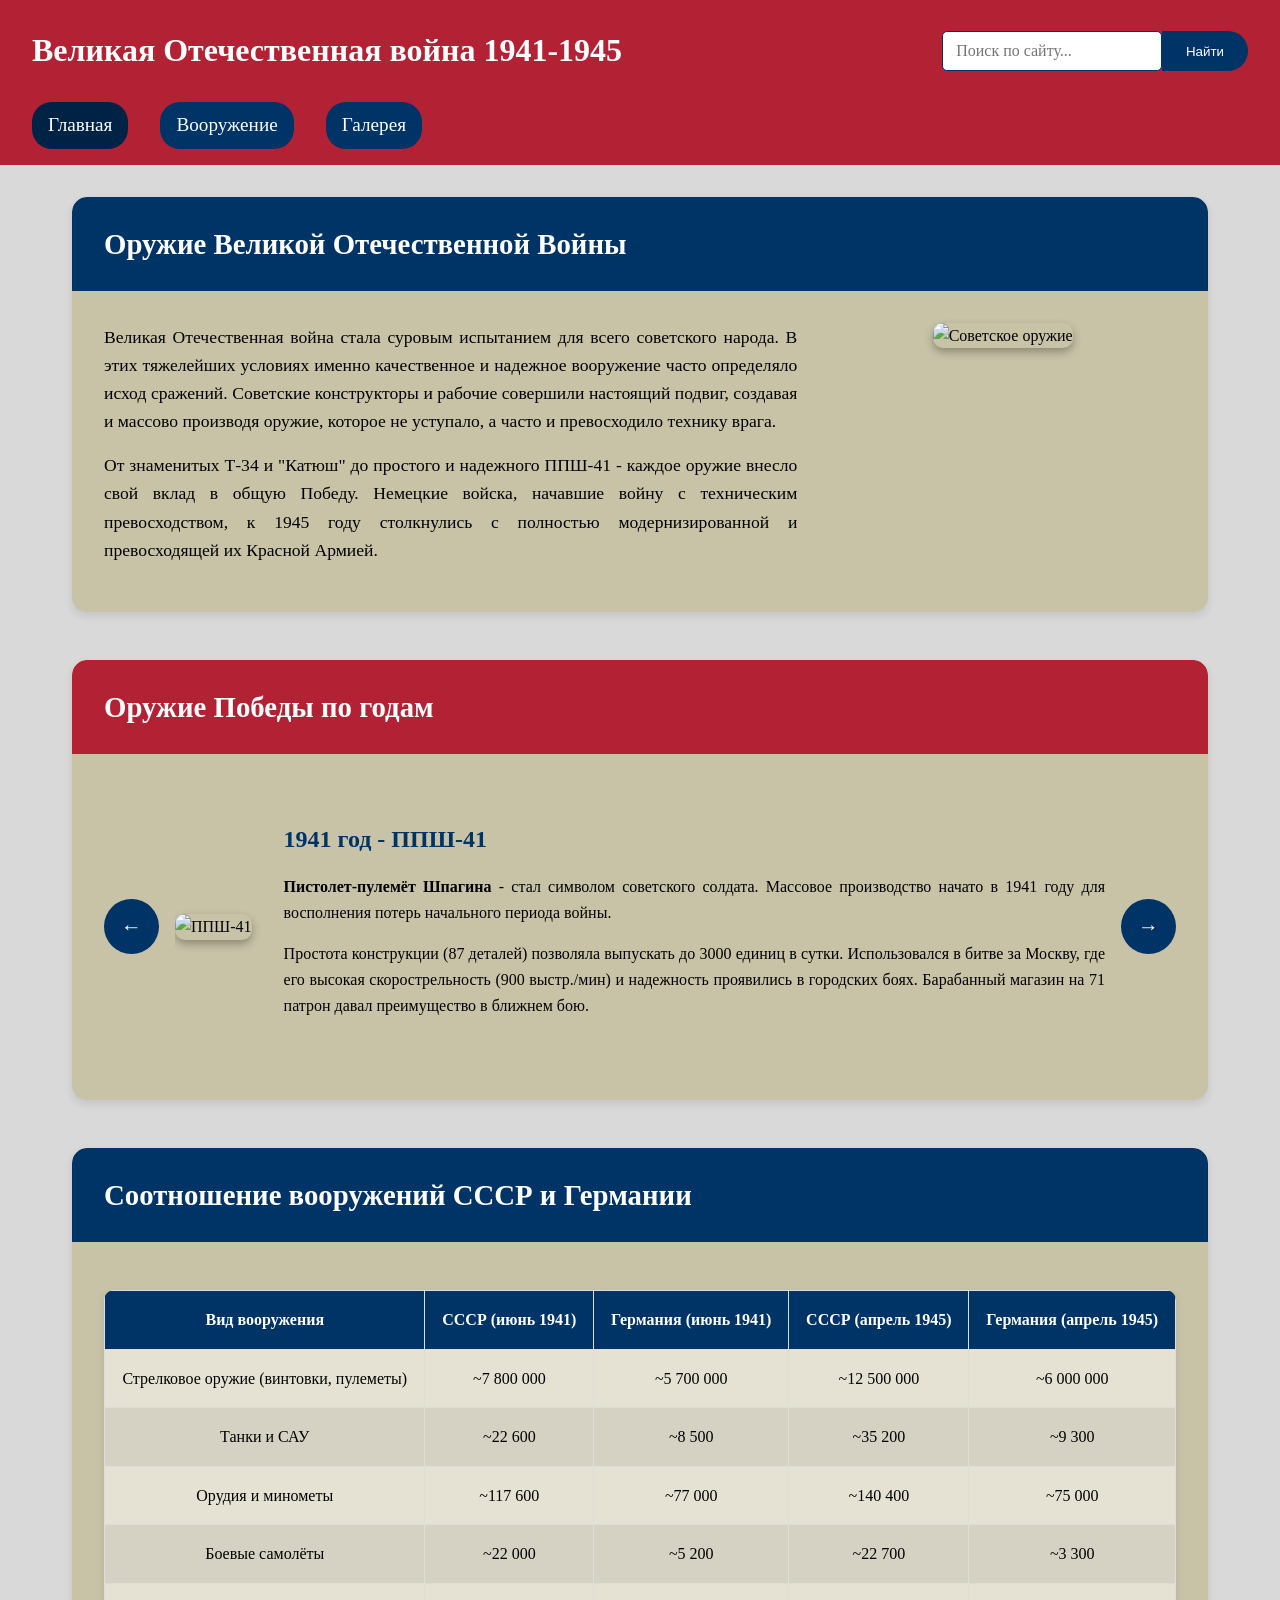
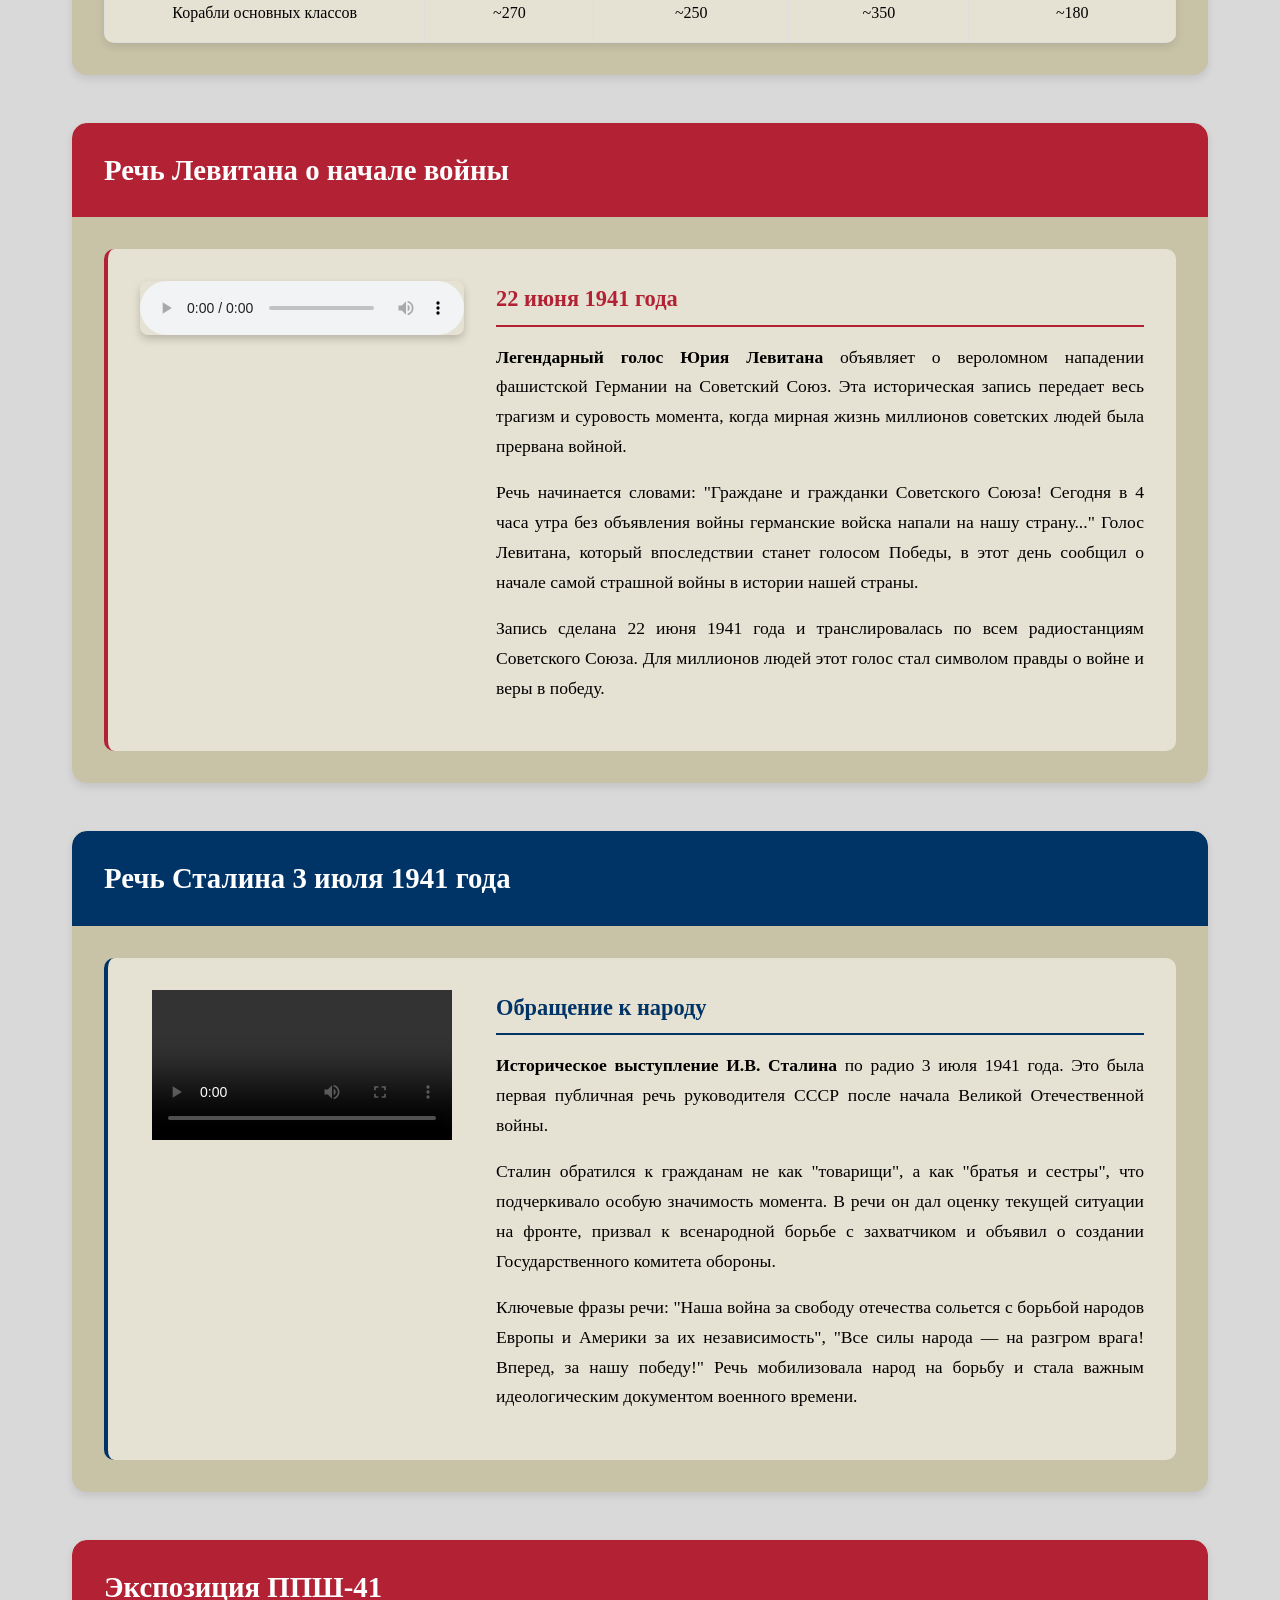
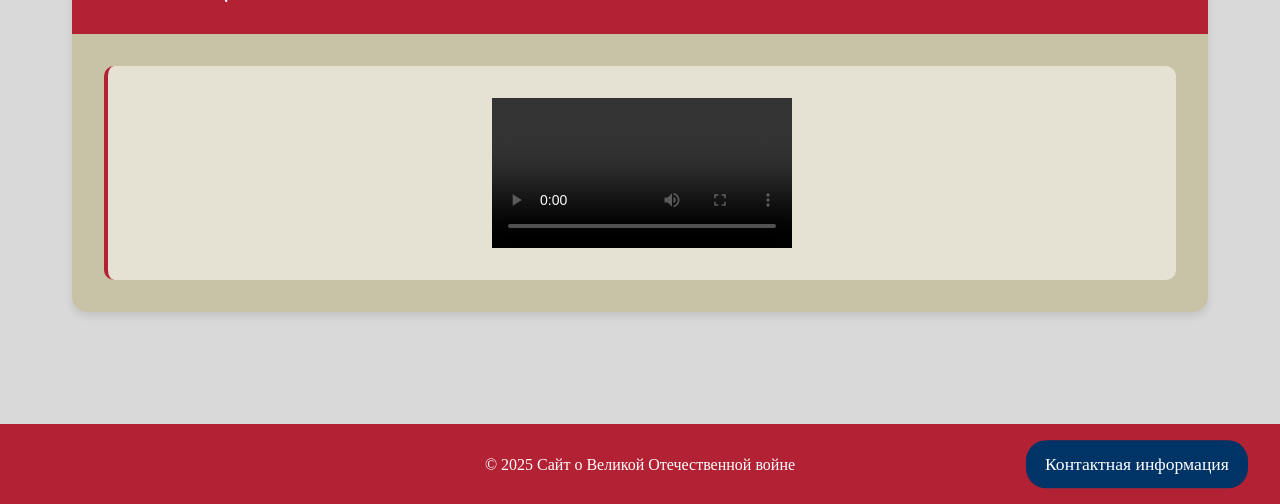
==== index.html @ c432591f "Add files via upload" ====
<!DOCTYPE html>
<html lang="ru">
<head>
    <meta charset="UTF-8">
    <meta name="viewport" content="width=device-width, initial-scale=1.0">
    <title>Великая Отечественная война 1941-1945</title>
    <link rel="stylesheet" href="style.css">
    <script src="script.js" defer></script>
</head>
<body>
    <header>
        <div class="header-content">
            <h1>Великая Отечественная война 1941-1945</h1>
            <div class="search-container">
                <input type="text" class="search-input" placeholder="Поиск по сайту...">
                <button class="search-button">Найти</button>
            </div>
        </div>
        <nav>
            <ul>
                <li><a href="index.html" class="active">Главная</a></li>
                <li><a href="arsenal.html">Вооружение</a></li>
                <li><a href="gallery.html">Галерея</a></li>
            </ul>
        </nav>
    </header>

    <main>
        <!-- Блок 1: Оружие Великой Отечественной Войны -->
        <section class="content-block">
            <div class="block-header blue">
                <h2>Оружие Великой Отечественной Войны</h2>
            </div>
            <div class="block-content">
                <div class="text-with-image">
                    <div class="text-content">
                        <p>Великая Отечественная война стала суровым испытанием для всего советского народа. В этих тяжелейших условиях именно качественное и надежное вооружение часто определяло исход сражений. Советские конструкторы и рабочие совершили настоящий подвиг, создавая и массово производя оружие, которое не уступало, а часто и превосходило технику врага.</p>
                        <p>От знаменитых Т-34 и "Катюш" до простого и надежного ППШ-41 - каждое оружие внесло свой вклад в общую Победу. Немецкие войска, начавшие войну с техническим превосходством, к 1945 году столкнулись с полностью модернизированной и превосходящей их Красной Армией.</p>
                    </div>
                    <div class="image-content">
                        <img src="images/Оружие ВОВ.webp" alt="Советское оружие">
                    </div>
                </div>
            </div>
        </section>

                <!-- Блок 2: Оружие Победы по годам -->
        <section class="content-block">
            <div class="block-header red">
                <h2>Оружие Победы по годам</h2>
            </div>
            <div class="block-content">
                <div class="weapon-carousel">
                    <button class="carousel-btn prev-btn">&#8592</button>
                    
                    <div class="carousel-container">
                        <!-- 1941 - ППШ-41 -->
                        <div class="carousel-item active">
                            <div class="carousel-content">
                                <div class="weapon-image">
                                    <img src="images/ППШ-41.jpg" alt="ППШ-41">
                                </div>
                                <div class="weapon-info">
                                    <h3>1941 год - ППШ-41</h3>
                                    <p><strong>Пистолет-пулемёт Шпагина</strong> - стал символом советского солдата. Массовое производство начато в 1941 году для восполнения потерь начального периода войны.</p>
                                    <p>Простота конструкции (87 деталей) позволяла выпускать до 3000 единиц в сутки. Использовался в битве за Москву, где его высокая скорострельность (900 выстр./мин) и надежность проявились в городских боях. Барабанный магазин на 71 патрон давал преимущество в ближнем бою.</p>
                                </div>
                            </div>
                        </div>
                        
                        <!-- 1942 - Т-34 -->
                        <div class="carousel-item">
                            <div class="carousel-content">
                                <div class="weapon-image">
                                    <img src="images/Т-34.webp" alt="Т-34">
                                </div>
                                <div class="weapon-info">
                                    <h3>1942 год - Т-34</h3>
                                    <p><strong>Средний танк Т-34</strong> - легенда Великой Отечественной. В 1942 году началось массовое производство усовершенствованной модели с командирской башенкой.</p>
                                    <p>Участвовал во всех ключевых сражениях 1942 года: Харьковской операции, Сталинградской битве. Наклонная броня (45 мм под углом 60°) и мощная 76-мм пушка делали его грозным противником для немецких танков. Немцы называли Т-34 "призраком" за способность появляться неожиданно.</p>
                                </div>
                            </div>
                        </div>

                        <!-- 1943 - Ил-2 -->
                        <div class="carousel-item">
                            <div class="carousel-content">
                                <div class="weapon-image">
                                    <img src="images/ИЛ 2.webp" alt="Ил-2">
                                </div>
                                <div class="weapon-info">
                                    <h3>1943 год - Ил-2</h3>
                                    <p><strong>Штурмовик Ил-2 "Летающий танк"</strong> - самый массовый боевой самолёт в истории. К 1943 году выпускался в двухместном варианте с воздушным стрелком.</p>
                                    <p>Решающую роль сыграл в Курской битве, где группы Ил-2 уничтожали немецкие танковые колонны. Вооружение: 2×23-мм пушки ВЯ, 2×7,62-мм пулемёта ШКАС, до 600 кг бомб. Бронирование кабины (4-6 мм) защищало от огня с земли. Немцы прозвали его "Чёрная смерть".</p>
                                </div>
                            </div>
                        </div>

                        <!-- 1944 - ИС-2 -->
                        <div class="carousel-item">
                            <div class="carousel-content">
                                <div class="weapon-image">
                                    <img src="images/ИС 2.jpg" alt="ИС-2">
                                </div>
                                <div class="weapon-info">
                                    <h3>1944 год - ИС-2</h3>
                                    <p><strong>Тяжёлый танк ИС-2</strong> - ответ на немецкие "Тигры" и "Пантеры". Принят на вооружение в 1944 году с мощной 122-мм пушкой Д-25Т.</p>
                                    <p>Участвовал в операции "Багратион", Висло-Одерской операции. Бронепробиваемость: 160 мм на дистанции 1000 м. Толщина лобовой брони - 120 мм. Экипаж называл его "Иосиф Сталин", немцы - "Русский молот". Решающую роль сыграл при штурме Берлина, разрушая здания и баррикады.</p>
                                </div>
                            </div>
                        </div>

                        <!-- 1945 - Катюша -->
                        <div class="carousel-item">
                            <div class="carousel-content">
                                <div class="weapon-image">
                                    <img src="images/Катюша.webp" alt="Катюша">
                                </div>
                                <div class="weapon-info">
                                    <h3>1945 год - БМ-13 "Катюша"</h3>
                                    <p><strong>Реактивная система залпового огня БМ-13</strong> - оружие, наводившее ужас на врага с первого до последнего дня войны. К 1945 году усовершенствована и массово применялась.</p>
                                    <p>Участвовала в Берлинской операции. За один залп (10-15 секунд) выпускала 16 132-мм реактивных снарядов М-13 с дальностью стрельбы 8,5 км. Немцы называли её "Сталинский орган" за характерный звук залпа. Стала символом мощи советской артиллерии и внесла огромный вклад в Победу.</p>
                                </div>
                            </div>
                        </div>
                    </div>
                    
                    <button class="carousel-btn next-btn">&#8594</button>
                </div>
                
            </div>
        </section>

        <!-- Блок 3: Соотношение вооружений -->
        <section class="content-block">
            <div class="block-header blue">
                <h2>Соотношение вооружений СССР и Германии</h2>
            </div>
            <div class="block-content">
                <table class="comparison-table-simple">
                    <thead>
                        <tr>
                            <th>Вид вооружения</th>
                            <th>СССР (июнь 1941)</th>
                            <th>Германия (июнь 1941)</th>
                            <th>СССР (апрель 1945)</th>
                            <th>Германия (апрель 1945)</th>
                        </tr>
                    </thead>
                    <tbody>
                        <tr>
                            <td>Стрелковое оружие (винтовки, пулеметы)</td>
                            <td>~7 800 000</td>
                            <td>~5 700 000</td>
                            <td>~12 500 000</td>
                            <td>~6 000 000</td>
                        </tr>
                        <tr>
                            <td>Танки и САУ</td>
                            <td>~22 600</td>
                            <td>~8 500</td>
                            <td>~35 200</td>
                            <td>~9 300</td>
                        </tr>
                        <tr>
                            <td>Орудия и минометы</td>
                            <td>~117 600</td>
                            <td>~77 000</td>
                            <td>~140 400</td>
                            <td>~75 000</td>
                        </tr>
                        <tr>
                            <td>Боевые самолёты</td>
                            <td>~22 000</td>
                            <td>~5 200</td>
                            <td>~22 700</td>
                            <td>~3 300</td>
                        </tr>
                        <tr>
                            <td>Корабли основных классов</td>
                            <td>~270</td>
                            <td>~250</td>
                            <td>~350</td>
                            <td>~180</td>
                        </tr>
                    </tbody>
                </table>
            </div>
        </section>
        <!-- Блок 4: Речь Левитана о начале войны -->
        <section class="content-block">
            <div class="block-header red">
                <h2>Речь Левитана о начале войны</h2>
            </div>
            <div class="block-content">
                <div class="media-container">
                    <div class="media-item">
                        <div class="media-player">
                            <audio controls class="audio-player">
                                <source src="media/Gos_radio_Levitan_-_Obyavlenie_o_nachale_vojjny_63674531.mp3" type="audio/mpeg">
                            </audio>
                        </div>
                        <div class="media-info">
                            <h3>22 июня 1941 года</h3>
                            <p><strong>Легендарный голос Юрия Левитана</strong> объявляет о вероломном нападении фашистской Германии на Советский Союз. Эта историческая запись передает весь трагизм и суровость момента, когда мирная жизнь миллионов советских людей была прервана войной.</p>
                            <p>Речь начинается словами: "Граждане и гражданки Советского Союза! Сегодня в 4 часа утра без объявления войны германские войска напали на нашу страну..." Голос Левитана, который впоследствии станет голосом Победы, в этот день сообщил о начале самой страшной войны в истории нашей страны.</p>
                            <p>Запись сделана 22 июня 1941 года и транслировалась по всем радиостанциям Советского Союза. Для миллионов людей этот голос стал символом правды о войне и веры в победу.</p>
                        </div>
                    </div>
                </div>
            </div>
        </section>

        <!-- Блок 5: Речь Сталина 3 июля 1941 -->
        <section class="content-block">
            <div class="block-header blue">
                <h2>Речь Сталина 3 июля 1941 года</h2>
            </div>
            <div class="block-content">
                <div class="media-container">
                    <div class="media-item">
                        <div class="media-player">
                            <video controls>
                                <source src="media/Речь Сталина.mp4" type="video/mp4">
                            </video>
                        </div>
                        <div class="media-info">
                            <h3>Обращение к народу</h3>
                            <p><strong>Историческое выступление И.В. Сталина</strong> по радио 3 июля 1941 года. Это была первая публичная речь руководителя СССР после начала Великой Отечественной войны.</p>
                            <p>Сталин обратился к гражданам не как "товарищи", а как "братья и сестры", что подчеркивало особую значимость момента. В речи он дал оценку текущей ситуации на фронте, призвал к всенародной борьбе с захватчиком и объявил о создании Государственного комитета обороны.</p>
                            <p>Ключевые фразы речи: "Наша война за свободу отечества сольется с борьбой народов Европы и Америки за их независимость", "Все силы народа — на разгром врага! Вперед, за нашу победу!" Речь мобилизовала народ на борьбу и стала важным идеологическим документом военного времени.</p>
                        </div>
                    </div>
                </div>
            </div>
        </section>
        <!-- Блок 6: Экспозиция -->
        <section class="content-block">
            <div class="block-header red">
                <h2>Экспозиция ППШ-41</h2>
            </div>
            <div class="block-content">
                <div class="media-container">
                    <div class="media-item">
                        <div class="media-player">
                            <video controls>
                                <source src="media/Анимация.mp4" type="video/mp4">
                            </video>
                        </div>
                    </div>
                </div>
            </div>
        </section>
    </main>

    <footer>
        <div class="footer-formlink">
            <a href="form.html">Контактная информация</a>
        </div>
        <p>&#169 2025 Сайт о Великой Отечественной войне</p>
    </footer>
</body>
</html>
---- style.css ----
* {
    margin: 0;
    padding: 0;
    box-sizing: border-box;
}

html, body {
    height: 100%;
}

body {
    font-family: 'Times New Roman', Times, serif;
    background-color: #D9D9D9;
    color: #000000;
    line-height: 1.6;
    display: flex;
    flex-direction: column;
    min-height: 100vh;
}

header {
    background-color: #B22234;
    color: #FFFFFF;
    padding: 1rem 2rem;
}

.header-content {
    display: flex;
    justify-content: space-between;
    align-items: center;
    margin-bottom: 1rem;
    min-height: 70px;
}

header h1 {
    font-size: 2rem;
    margin: 0;
    display: flex;
    align-items: center;
    height: 100%;
}

.search-container {
    display: flex;
    align-items: center;
    height: 100%;
}

.search-input {
    padding: 0.5rem 1rem;
    border: none;
    border-radius: 20px 0 0 20px;
    font-size: 1rem;
    width: 250px;
    outline: none;
    height: 40px;
}

.search-button {
    padding: 0.5rem 1.5rem;
    background-color: #003366;
    color: white;
    border: none;
    border-radius: 0 20px 20px 0;
    cursor: pointer;
    transition: background-color 0.3s;
    height: 40px;
    display: flex;
    align-items: center;
    justify-content: center;
    position: relative;
    top: 0;
}

.search-button:hover {
    background-color: #8a1a2a;
}

nav ul {
    list-style: none;
    display: flex;
    gap: 2rem;
}

nav a {
    color: #FFFFFF;
    text-decoration: none;
    font-size: 1.2rem;
    padding: 0.5rem 1rem;
    border-radius: 20px;
    transition: background-color 0.3s;
    display: block;
    background-color: #003366;
}

nav a:hover, nav a.active {
    background-color: #002244;
}

main {
    flex: 1 0 auto;
    max-width: 1200px;
    margin: 0 auto;
    padding: 2rem;
    width: 100%;
}

.content-block {
    margin-bottom: 3rem;
    background-color: #C8C3A7;
    border-radius: 15px;
    overflow: hidden;
    box-shadow: 0 4px 8px rgba(0,0,0,0.1);
}

.block-header {
    padding: 1.5rem 2rem;
    color: white;
    border-radius: 15px 15px 0 0;
}

.block-header.blue {
    background-color: #003366;
}

.block-header.red {
    background-color: #B22234;
}

.block-header h2 {
    margin: 0;
    font-size: 1.8rem;
}

.block-content {
    padding: 2rem;
}

.text-with-image {
    display: flex;
    gap: 2rem;
    align-items: flex-start;
}

.text-content {
    flex: 2;
}

.text-content p {
    margin-bottom: 1rem;
    font-size: 1.1rem;
    text-align: justify;
}

.image-content {
    flex: 1;
    text-align: center;
}

.image-content img {
    max-width: 100%;
    border-radius: 10px;
    box-shadow: 0 4px 8px rgba(0,0,0,0.3);
}

.weapon-carousel {
    display: flex;
    align-items: center;
    gap: 1rem;
    margin: 2rem 0;
}

.carousel-container {
    flex: 1;
    position: relative;
    min-height: 300px;
}

.carousel-item {
    display: none;
}

.carousel-item.active {
    display: block;
    animation: fadeIn 0.5s ease-in;
}

@keyframes fadeIn {
    from { opacity: 0; }
    to { opacity: 1; }
}

.carousel-content {
    display: flex;
    gap: 2rem;
    align-items: center;
}

.weapon-image img {
    max-width: 400px;
    border-radius: 10px;
    box-shadow: 0 4px 8px rgba(0,0,0,0.3);
}

.weapon-info {
    flex: 1;
}

.weapon-info h3 {
    color: #003366;
    margin-bottom: 1rem;
    font-size: 1.5rem;
}

.weapon-info p {
    margin-bottom: 1rem;
    text-align: justify;
}

.carousel-btn {
    background-color: #003366;
    color: white;
    border: none;
    padding: 1rem 1.2rem;
    border-radius: 50%;
    cursor: pointer;
    font-size: 1.3rem;
    transition: background-color 0.3s;
    width: 55px;
    height: 55px;
    display: flex;
    align-items: center;
    justify-content: center;
    flex-shrink: 0;
}

.carousel-btn:hover {
    background-color: #002244;
}

.carousel-indicators {
    display: flex;
    justify-content: center;
    gap: 1rem;
    margin-top: 1rem;
}

.carousel-indicators .indicator {
    padding: 0.5rem 1rem;
    background-color: #e6e2d3;
    border-radius: 20px;
    cursor: pointer;
    transition: all 0.3s;
    border: 2px solid #003366;
}

.carousel-indicators .indicator.active, 
.carousel-indicators .indicator:hover {
    background-color: #B22234;
    color: white;
    border-color: #B22234;
}

.comparison-tabs {
    display: flex;
    gap: 0.5rem;
    margin-bottom: 1.5rem;
    flex-wrap: wrap;
}

.comparison-tab {
    padding: 0.8rem 1.5rem;
    background-color: #e6e2d3;
    border: 2px solid #003366;
    border-radius: 25px;
    cursor: pointer;
    transition: all 0.3s;
    font-weight: bold;
}

.comparison-tab.active, .comparison-tab:hover {
    background-color: #003366;
    color: white;
}

.comparison-content {
    display: none;
}

.comparison-content.active {
    display: block;
}

.comparison-table {
    width: 100%;
    border-collapse: collapse;
    margin-top: 1rem;
    border-radius: 10px;
    overflow: hidden;
}

.comparison-table th, .comparison-table td {
    padding: 1rem;
    text-align: center;
    border: 1px solid #ddd;
}

.comparison-table th {
    background-color: #003366;
    color: #FFFFFF;
    font-weight: bold;
}

.comparison-table tr:nth-child(even) {
    background-color: #e6e2d3;
}

.comparison-table tr:hover {
    background-color: #d6d2c3;
}

.country-section {
    margin-bottom: 3rem;
    background-color: #C8C3A7;
    border-radius: 15px;
    overflow: hidden;
    box-shadow: 0 4px 8px rgba(0,0,0,0.1);
    width: 100%;
    max-width: none;
}

.country-header {
    padding: 1.5rem 2rem;
    color: white;
    border-radius: 15px 15px 0 0;
}

.ussr-section .country-header {
    background-color: #B22234;
}

.germany-section .country-header {
    background-color: #003366;
}

.weapon-category {
    padding: 2rem;
    border-bottom: 2px solid #e6e2d3;
    width: 100%;
}

.weapon-category:last-child {
    border-bottom: none;
}

.weapon-category h3 {
    margin-bottom: 1.5rem;
    font-size: 1.5rem;
    border-bottom: 2px solid;
    padding-bottom: 0.5rem;
    width: 100%;
}

.ussr-section .weapon-category h3 {
    color: #B22234;
    border-bottom-color: #B22234;
}

.germany-section .weapon-category h3 {
    color: #003366;
    border-bottom-color: #003366;
}

.weapon-carousel {
    display: flex;
    align-items: center;
    gap: 1rem;
    margin: 1rem 0;
    width: 100%;
}

.weapon-carousel .carousel-container {
    flex: 1;
    display: flex;
    overflow: hidden;
    min-height: 250px;
    width: 100%;
}

.weapon-carousel .carousel-item {
    display: none;
    flex: 0 0 100%;
    animation: fadeIn 0.5s ease-in;
    width: 100%;
}

.weapon-carousel .carousel-item.active {
    display: flex;
    gap: 2rem;
    align-items: center;
    width: 100%;
}

.weapon-carousel img {
    width: 350px;
    height: 250px;
    object-fit: cover;
    border-radius: 10px;
    box-shadow: 0 4px 8px rgba(0,0,0,0.3);
}

.weapon-description {
    flex: 1;
    width: 100%;
}

.weapon-description h4 {
    margin-bottom: 1rem;
    font-size: 1.4rem;
}

.ussr-section .weapon-description h4 {
    color: #B22234;
}

.germany-section .weapon-description h4 {
    color: #003366;
}

.weapon-description p {
    text-align: justify;
    line-height: 1.6;
    font-size: 1.1rem;
}

.carousel-indicators {
    display: flex;
    justify-content: center;
    gap: 1rem;
    margin-top: 1rem;
    width: 100%;
}

.carousel-btn {
    background-color: #003366;
    color: white;
    border: none;
    padding: 1rem 1.2rem;
    border-radius: 50%;
    cursor: pointer;
    font-size: 1.3rem;
    transition: background-color 0.3s;
    width: 55px;
    height: 55px;
    display: flex;
    align-items: center;
    justify-content: center;
    flex-shrink: 0;
}

.carousel-btn:hover {
    background-color: #B22234;
}

.ussr-section .carousel-btn {
    background-color: #B22234;
}

.ussr-section .carousel-btn:hover {
    background-color: #003366;
}

.ussr-btn {
    background-color: #B22234 !important;
}

.ussr-btn:hover {
    background-color: #8a1a2a !important;
}

.germany-btn {
    background-color: #003366 !important;
}

.germany-btn:hover {
    background-color: #002244 !important;
}

@media (max-width: 1200px) {
    .weapon-carousel .carousel-item.active {
        gap: 1.5rem;
    }
    
    .weapon-carousel img {
        width: 300px;
        height: 220px;
    }
}

@media (max-width: 768px) {
    .weapon-carousel .carousel-item.active {
        flex-direction: column;
        text-align: center;
        gap: 1rem;
    }
    
    .weapon-carousel img {
        width: 100%;
        max-width: 300px;
        height: 200px;
    }
    
    .weapon-description {
        text-align: center;
    }
    
    .carousel-indicators {
        flex-wrap: wrap;
    }
    
    .carousel-btn {
        width: 45px;
        height: 45px;
        font-size: 1.1rem;
    }
}

@media (max-width: 480px) {
    main {
        padding: 1rem;
    }
    
    .weapon-category {
        padding: 1.5rem;
    }
    
    .weapon-carousel img {
        height: 180px;
    }
    
    .carousel-indicators {
        gap: 0.5rem;
    }
    
    .carousel-indicators .indicator {
        padding: 0.4rem 0.8rem;
        font-size: 0.9rem;
    }
}

.gallery-section {
    background-color: #C8C3A7;
    border-radius: 15px;
    padding: 2rem;
    box-shadow: 0 4px 8px rgba(0,0,0,0.1);
    width: 100%;
}

.gallery-column {
    display: flex;
    flex-direction: column;
    gap: 3rem;
    width: 100%;
    max-width: 1000px;
    margin: 0 auto;
}

.gallery-item {
    background-color: #e6e2d3;
    border-radius: 15px;
    overflow: hidden;
    box-shadow: 0 4px 8px rgba(0,0,0,0.2);
    width: 100%;
}

.gallery-item img {
    width: 100%;
    height: 400px;
    object-fit: cover;
    display: block;
}

.gallery-caption {
    padding: 2rem;
}

.gallery-caption h3 {
    color: #003366;
    margin-bottom: 1.5rem;
    font-size: 1.5rem;
    border-bottom: 2px solid #B22234;
    padding-bottom: 0.8rem;
}

.gallery-caption p {
    text-align: justify;
    line-height: 1.7;
    margin-bottom: 1.2rem;
    font-size: 1.1rem;
}

.gallery-caption p:last-child {
    margin-bottom: 0;
}

@media (max-width: 768px) {
    .gallery-section {
        padding: 1rem;
    }
    
    .gallery-column {
        gap: 2rem;
    }
    
    .gallery-item img {
        height: 300px;
    }
    
    .gallery-caption {
        padding: 1.5rem;
    }
    
    .gallery-caption h3 {
        font-size: 1.3rem;
    }
    
    .gallery-caption p {
        font-size: 1rem;
    }
}

@media (max-width: 480px) {
    .gallery-item img {
        height: 250px;
    }
    
    .gallery-caption {
        padding: 1rem;
    }
    
    .gallery-caption h3 {
        font-size: 1.2rem;
    }
}

.comparison-table-simple {
    width: 100%;
    border-collapse: collapse;
    margin-top: 1rem;
    border-radius: 10px;
    overflow: hidden;
    box-shadow: 0 4px 8px rgba(0,0,0,0.1);
}

.comparison-table-simple th,
.comparison-table-simple td {
    padding: 1rem;
    text-align: center;
    border: 1px solid #ddd;
}

.comparison-table-simple th {
    background-color: #003366;
    color: #FFFFFF;
    font-weight: bold;
    font-size: 1rem;
}

.comparison-table-simple td {
    background-color: #e6e2d3;
    font-size: 1rem;
}

.comparison-table-simple tr:nth-child(even) td {
    background-color: #d6d2c3;
}

.comparison-table-simple tr:hover td {
    background-color: #c8c3a7;
}

.media-container {
    display: flex;
    flex-direction: column;
    gap: 2rem;
}

.media-item {
    display: flex;
    gap: 2rem;
    align-items: flex-start;
    background-color: #e6e2d3;
    padding: 2rem;
    border-radius: 10px;
}

.block-header.red + .block-content .media-item {
    border-left: 4px solid #B22234;
}

.block-header.blue + .block-content .media-item {
    border-left: 4px solid #003366;
}

.media-player {
    flex: 1;
    min-width: 300px;
}

.media-info {
    flex: 2;
}

.media-info h3 {
    margin-bottom: 1rem;
    font-size: 1.4rem;
    border-bottom: 2px solid;
    padding-bottom: 0.5rem;
}

.block-header.red + .block-content .media-info h3 {
    color: #B22234;
    border-bottom-color: #B22234;
}

.block-header.blue + .block-content .media-info h3 {
    color: #003366;
    border-bottom-color: #003366;
}

.media-info p {
    text-align: justify;
    line-height: 1.7;
    margin-bottom: 1rem;
    font-size: 1.1rem;
}

.audio-player, .video-player {
    width: 100%;
    border-radius: 8px;
    box-shadow: 0 4px 8px rgba(0,0,0,0.2);
}

.video-player {
    height: 340px;
    background-color: #000;
}

@media (max-width: 768px) {
    .media-item {
        flex-direction: column;
        padding: 1.5rem;
    }
    
    .media-player {
        min-width: 100%;
    }
    
    .video-player {
        height: 250px;
    }
    
    .media-info h3 {
        font-size: 1.3rem;
    }
    
    .media-info p {
        font-size: 1rem;
    }
}

@media (max-width: 480px) {
    .media-item {
        padding: 1rem;
    }
    
    .video-player {
        height: 200px;
    }
}

@media (max-width: 768px) {
    .comparison-table-simple {
        font-size: 0.8rem;
    }
    
    .comparison-table-simple th,
    .comparison-table-simple td {
        padding: 0.5rem;
    }
}

@media (max-width: 480px) {
    .comparison-table-simple {
        display: block;
        overflow-x: auto;
        white-space: nowrap;
    }
}

@media (max-width: 768px) {
    .weapon-carousel .carousel-item.active {
        flex-direction: column;
        text-align: center;
    }
    
    .weapon-carousel img {
        width: 100%;
        max-width: 300px;
    }
    
    .gallery-grid {
        grid-template-columns: 1fr;
    }
}

@media (max-width: 768px) {
    .header-content {
        flex-direction: column;
        gap: 1rem;
        text-align: center;
    }
    
    .text-with-image {
        flex-direction: column;
    }
    
    .carousel-content {
        flex-direction: column;
        text-align: center;
    }
    
    .comparison-tabs {
        flex-direction: column;
    }
    
    .comparison-table {
        font-size: 0.9rem;
    }
    
    .comparison-table th, 
    .comparison-table td {
        padding: 0.5rem;
    }
}

.media-player video {
    max-width: 100%;
    height: auto;
    display: block;
    margin: 0 auto;
}

@media (max-width: 768px) {
    .media-item {
        flex-direction: column;
        text-align: center;
    }
    
    .media-player {
        width: 100%;
        margin-bottom: 20px;
    }
    
    .media-player video {
        width: 100%;
        max-width: 350px;
        height: auto;
    }
    
    .media-info {
        width: 100%;
        padding: 0 10px;
    }
}

@media (max-width: 480px) {
    .media-player video {
        max-width: 300px;
        height: auto;
    }
    
    .block-content {
        padding: 15px 10px;
    }
}

footer {
    background-color: #B22234;
    color: #FFFFFF;
    padding: 1.5rem 2rem;
    margin-top: 2rem;
    display: flex;
    justify-content: center;
    align-items: center;
    min-height: 80px;
    flex-shrink: 0;
    position: relative;
}

footer p {
    margin: 0;
    font-size: 1rem;
    text-align: center;
    flex: 1;
}

.footer-formlink {
    position: absolute;
    right: 2rem;
    top: 50%;
    transform: translateY(-50%);
}

footer a {
    color: #FFFFFF;
    text-decoration: none;
    font-size: 1.1rem;
    padding: 0.6rem 1.2rem;
    border-radius: 20px;
    transition: background-color 0.3s;
    display: inline-block;
    background-color: #003366;
    white-space: nowrap;
}

footer a:hover {
    background-color: #002244;
}

@media (max-width: 768px) {
    footer {
        flex-direction: column;
        gap: 1rem;
        padding: 1rem;
        text-align: center;
        position: relative;
        min-height: 100px;
    }
    
    footer p {
        order: 2;
        width: 100%;
    }
    
    .footer-formlink {
        position: static;
        transform: none;
        order: 1;
        width: 100%;
        margin-bottom: 0.5rem;
    }
    
    footer a {
        font-size: 1rem;
        padding: 0.5rem 1rem;
    }
}

@media (max-width: 480px) {
    footer {
        padding: 0.8rem;
    }
    
    footer p {
        font-size: 0.9rem;
    }
    
    footer a {
        font-size: 0.9rem;
        padding: 0.4rem 0.8rem;
    }
}

form {
    background-color: #e6e2d3;
    padding: 2rem;
    border-radius: 10px;
    box-shadow: 0 4px 8px rgba(0,0,0,0.1);
    max-width: 800px;
    margin: 0 auto;
}

fieldset {
    border: 2px solid #003366;
    border-radius: 8px;
    padding: 1.5rem;
    margin-bottom: 1rem;
}

legend {
    color: #003366;
    font-weight: bold;
    font-size: 1.2rem;
    padding: 0 1rem;
}

form div {
    margin-bottom: 1rem;
}

label {
    display: block;
    margin-bottom: 0.5rem;
    font-weight: bold;
    color: #003366;
}

input[type="text"],
input[type="email"],
select,
textarea {
    width: 100%;
    padding: 0.8rem;
    border: 1px solid #003366;
    border-radius: 5px;
    font-size: 1rem;
    font-family: 'Times New Roman', Times, serif;
}

textarea {
    resize: vertical;
}

input:focus,
select:focus,
textarea:focus {
    outline: none;
    border-color: #B22234;
    box-shadow: 0 0 5px rgba(178, 34, 52, 0.3);
}

button[type="submit"],
button[type="reset"],
#editForm,
#showForm {
    background-color: #003366;
    color: white;
    border: none;
    padding: 0.8rem 1.5rem;
    border-radius: 5px;
    cursor: pointer;
    font-size: 1rem;
    transition: background-color 0.3s;
    margin-right: 1rem;
    display: inline-block;
}

button[type="submit"]:hover,
button[type="reset"]:hover,
#editForm:hover,
#showForm:hover {
    background-color: #B22234;
}

#greeting,
#successMessage {
    background-color: #e6e2d3;
    padding: 2rem;
    border-radius: 10px;
    margin-bottom: 2rem;
    border-left: 4px solid #003366;
}

#greeting h3,
#successMessage h3 {
    color: #003366;
    margin-bottom: 1rem;
}

@media (max-width: 768px) {
    form {
        padding: 1rem;
    }
    
    fieldset {
        padding: 1rem;
    }
    
    button[type="submit"],
    button[type="reset"],
    #editForm,
    #showForm {
        padding: 0.6rem 1rem;
        font-size: 0.9rem;
        margin-bottom: 0.5rem;
        display: block;
        width: 100%;
    }
}

@media (max-width: 768px) {
    .header-content {
        flex-direction: column;
        gap: 1rem;
        text-align: center;
        min-height: auto;
    }
    
    header h1 {
        height: auto;
        margin-bottom: 0.5rem;
    }
    
    .search-container {
        margin-top: 0;
        height: auto;
    }
    
    nav ul {
        flex-direction: column;
        gap: 0.5rem;
        margin-top: 0.5rem;
    }
    
    nav a {
        font-size: 1rem;
        padding: 0.4rem 0.8rem;
    }
}

mark.search-highlight {
    background-color: #FFD700;
    color: #000;
    padding: 0 2px;
    border-radius: 2px;
    font-weight: bold;
    animation: highlightPulse 2s ease-in-out;
}

@keyframes highlightPulse {
    0% { background-color: #FFD700; }
    50% { background-color: #FFA500; }
    100% { background-color: #FFD700; }
}

.search-status-message {
    padding: 1rem 1.5rem;
    margin-bottom: 1.5rem;
    border-radius: 8px;
    display: flex;
    justify-content: space-between;
    align-items: center;
    animation: slideDown 0.3s ease;
    box-shadow: 0 2px 8px rgba(0, 0, 0, 0.1);
    transition: all 0.3s ease;
}

@keyframes slideDown {
    from {
        opacity: 0;
        transform: translateY(-20px);
    }
    to {
        opacity: 1;
        transform: translateY(0);
    }
}

.search-status-message.found {
    background-color: #e8f5e9;
    border-left: 4px solid #4CAF50;
    color: #2e7d32;
}

.search-status-message.not-found {
    background-color: #ffebee;
    border-left: 4px solid #f44336;
    color: #c62828;
}

.search-status-message span {
    font-size: 1rem;
    flex: 1;
}

.search-status-message strong {
    font-weight: bold;
}

.clear-highlights {
    background-color: #003366;
    color: white;
    border: none;
    padding: 0.5rem 1rem;
    border-radius: 4px;
    cursor: pointer;
    font-size: 0.9rem;
    margin-left: 1rem;
    transition: background-color 0.3s;
    white-space: nowrap;
}

.clear-highlights:hover {
    background-color: #B22234;
}

@media (max-width: 768px) {
    .search-status-message {
        flex-direction: column;
        align-items: flex-start;
        padding: 1rem;
    }
    
    .search-status-message span {
        margin-bottom: 0.5rem;
    }
    
    .clear-highlights {
        margin-left: 0;
        width: 100%;
        text-align: center;
    }
}

@media (max-width: 480px) {
    .search-status-message {
        font-size: 0.9rem;
        padding: 0.8rem;
    }
    
    .clear-highlights {
        padding: 0.4rem 0.8rem;
        font-size: 0.85rem;
    }
}
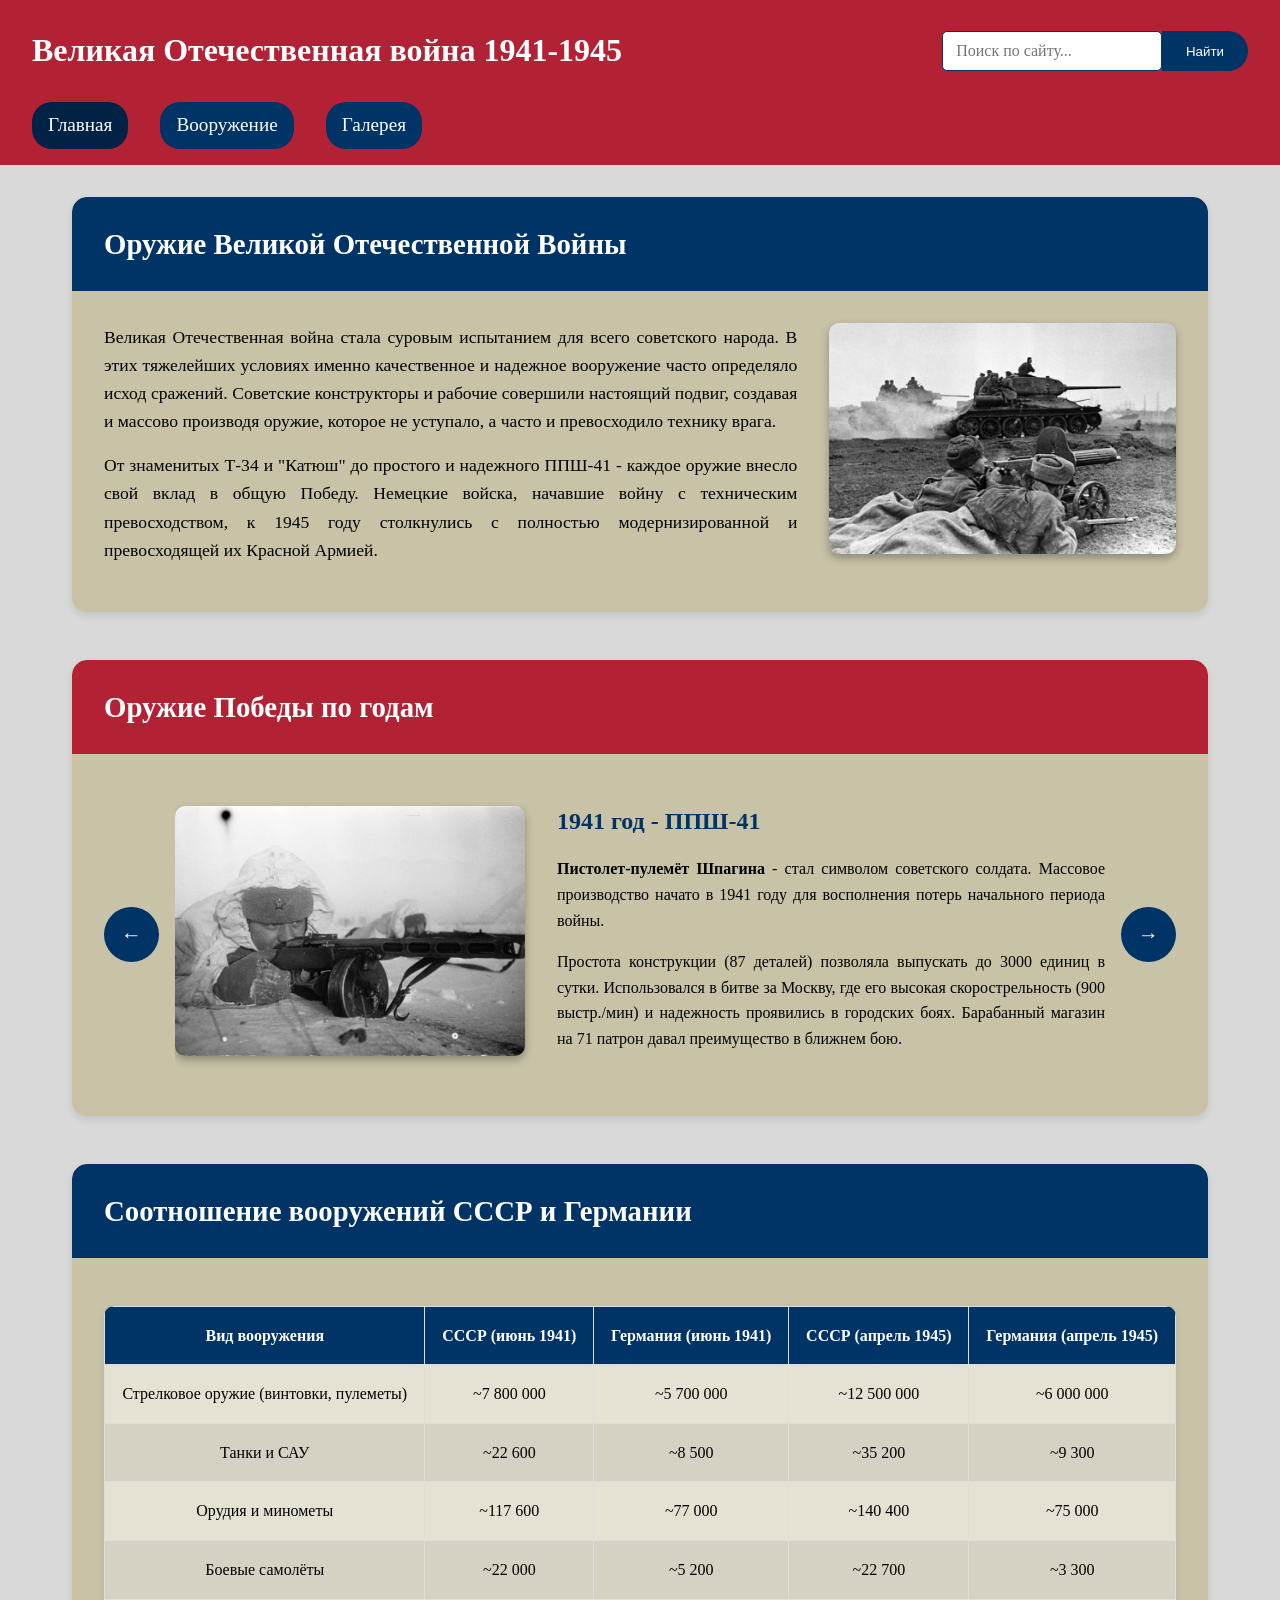
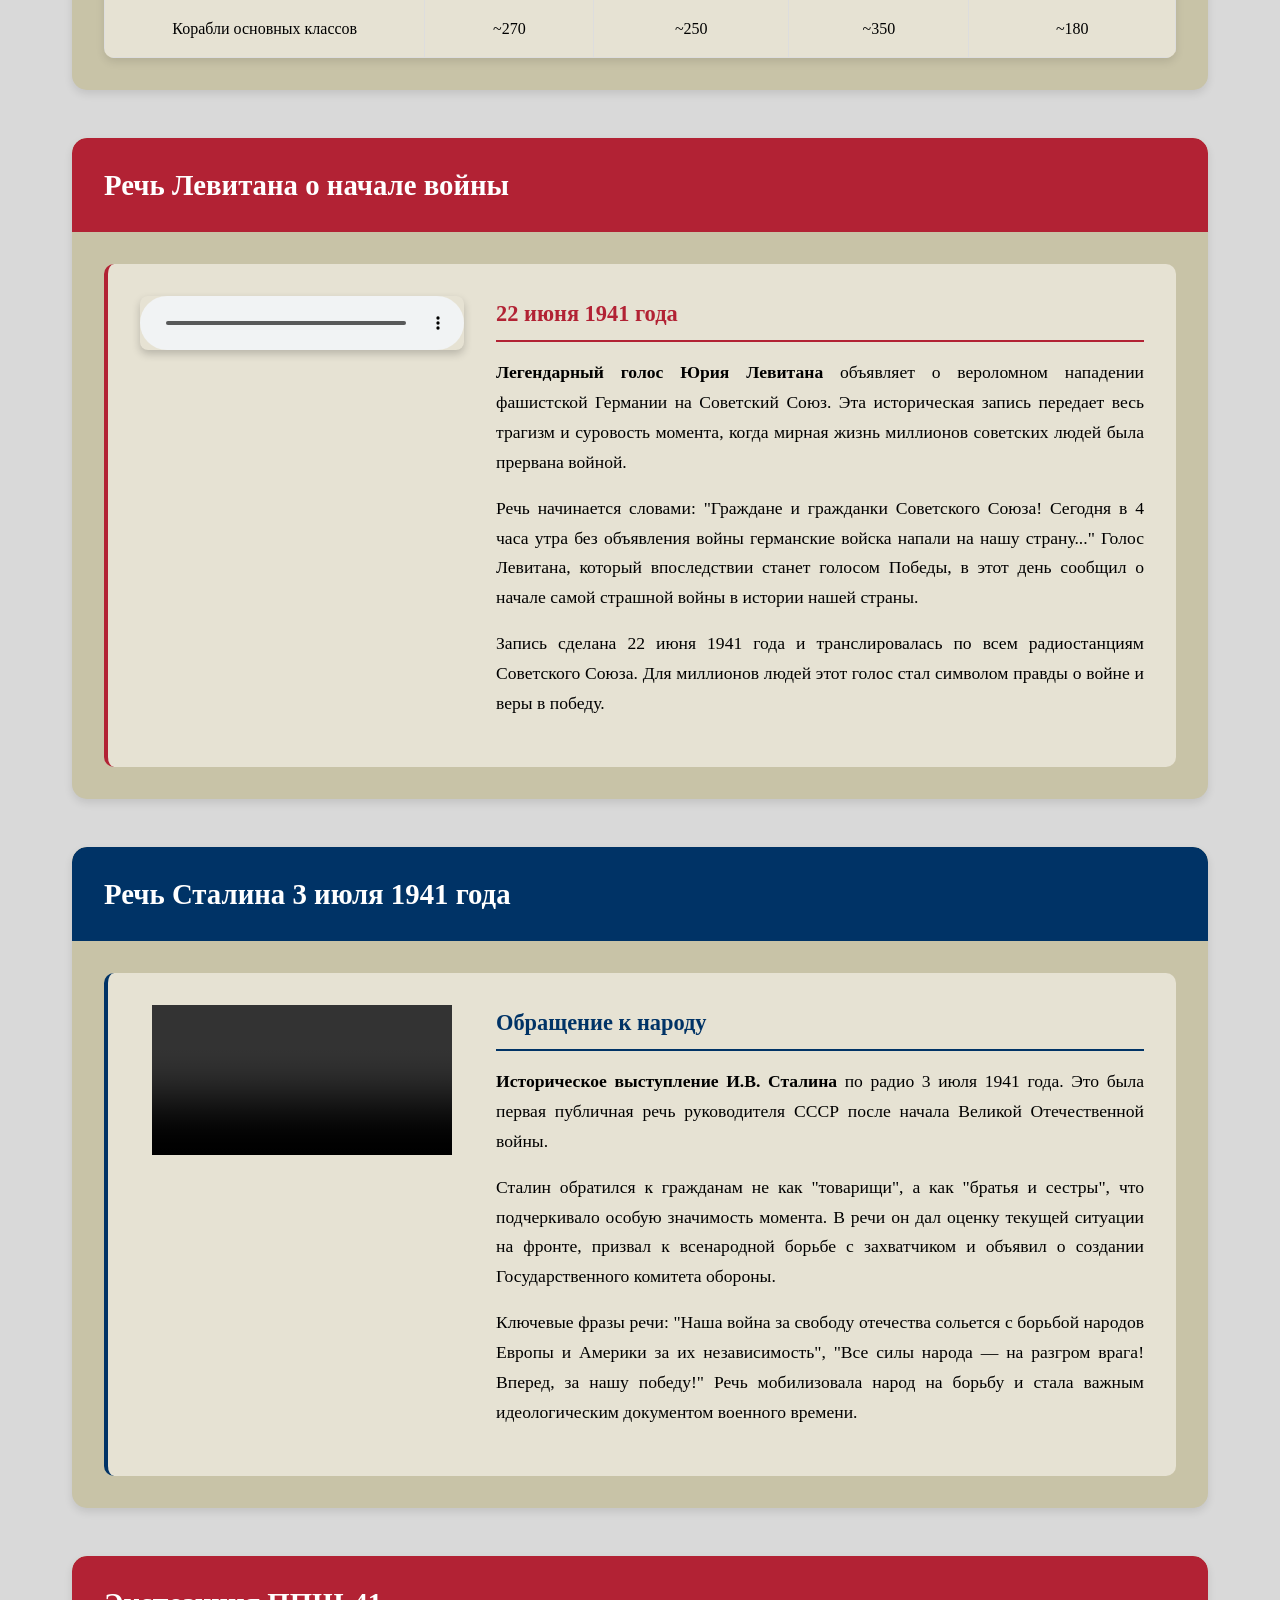
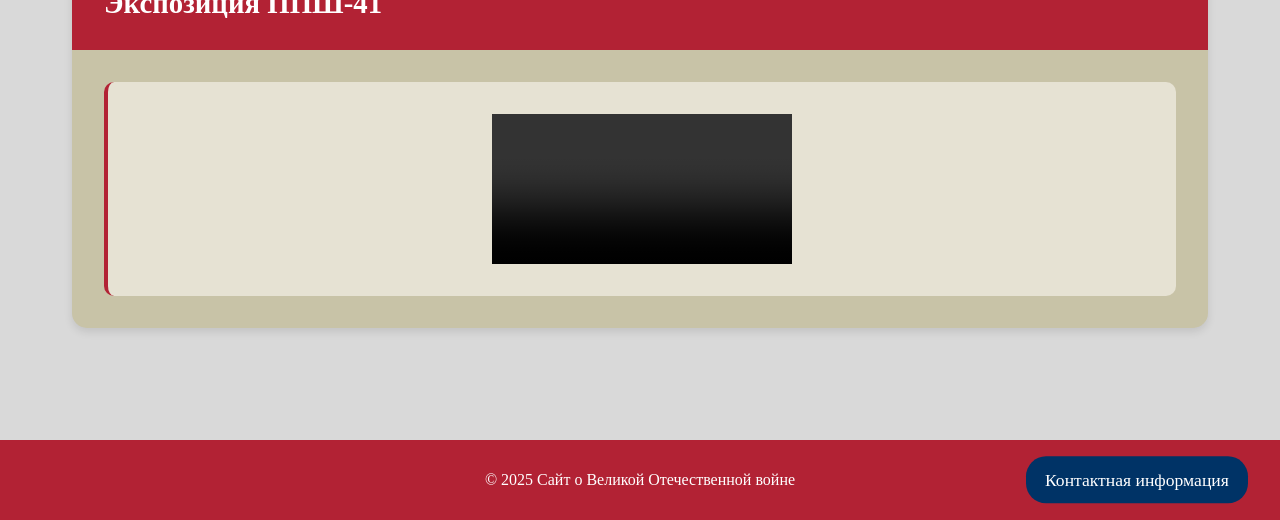
==== commit 2128bef0: "index.html" ====
--- a/index.html
+++ b/index.html
@@ -38,7 +38,7 @@
                         <p>От знаменитых Т-34 и "Катюш" до простого и надежного ППШ-41 - каждое оружие внесло свой вклад в общую Победу. Немецкие войска, начавшие войну с техническим превосходством, к 1945 году столкнулись с полностью модернизированной и превосходящей их Красной Армией.</p>
                     </div>
                     <div class="image-content">
-                        <img src="images/Оружие ВОВ.webp" alt="Советское оружие">
+                        <img src="Оружие ВОВ.webp" alt="Советское оружие">
                     </div>
                 </div>
             </div>
@@ -58,7 +58,7 @@
                         <div class="carousel-item active">
                             <div class="carousel-content">
                                 <div class="weapon-image">
-                                    <img src="images/ППШ-41.jpg" alt="ППШ-41">
+                                    <img src="ППШ-41.jpg" alt="ППШ-41">
                                 </div>
                                 <div class="weapon-info">
                                     <h3>1941 год - ППШ-41</h3>
@@ -72,7 +72,7 @@
                         <div class="carousel-item">
                             <div class="carousel-content">
                                 <div class="weapon-image">
-                                    <img src="images/Т-34.webp" alt="Т-34">
+                                    <img src="Т-34.webp" alt="Т-34">
                                 </div>
                                 <div class="weapon-info">
                                     <h3>1942 год - Т-34</h3>
@@ -86,7 +86,7 @@
                         <div class="carousel-item">
                             <div class="carousel-content">
                                 <div class="weapon-image">
-                                    <img src="images/ИЛ 2.webp" alt="Ил-2">
+                                    <img src="ИЛ 2.webp" alt="Ил-2">
                                 </div>
                                 <div class="weapon-info">
                                     <h3>1943 год - Ил-2</h3>
@@ -100,7 +100,7 @@
                         <div class="carousel-item">
                             <div class="carousel-content">
                                 <div class="weapon-image">
-                                    <img src="images/ИС 2.jpg" alt="ИС-2">
+                                    <img src="ИС 2.jpg" alt="ИС-2">
                                 </div>
                                 <div class="weapon-info">
                                     <h3>1944 год - ИС-2</h3>
@@ -114,7 +114,7 @@
                         <div class="carousel-item">
                             <div class="carousel-content">
                                 <div class="weapon-image">
-                                    <img src="images/Катюша.webp" alt="Катюша">
+                                    <img src="Катюша.webp" alt="Катюша">
                                 </div>
                                 <div class="weapon-info">
                                     <h3>1945 год - БМ-13 "Катюша"</h3>
@@ -197,7 +197,7 @@
                     <div class="media-item">
                         <div class="media-player">
                             <audio controls class="audio-player">
-                                <source src="media/Gos_radio_Levitan_-_Obyavlenie_o_nachale_vojjny_63674531.mp3" type="audio/mpeg">
+                                <source src="Gos_radio_Levitan_-_Obyavlenie_o_nachale_vojjny_63674531.mp3" type="audio/mpeg">
                             </audio>
                         </div>
                         <div class="media-info">
@@ -221,7 +221,7 @@
                     <div class="media-item">
                         <div class="media-player">
                             <video controls>
-                                <source src="media/Речь Сталина.mp4" type="video/mp4">
+                                <source src="Речь Сталина.mp4" type="video/mp4">
                             </video>
                         </div>
                         <div class="media-info">
@@ -244,7 +244,7 @@
                     <div class="media-item">
                         <div class="media-player">
                             <video controls>
-                                <source src="media/Анимация.mp4" type="video/mp4">
+                                <source src="Анимация.mp4" type="video/mp4">
                             </video>
                         </div>
                     </div>
@@ -260,4 +260,5 @@
         <p>&#169 2025 Сайт о Великой Отечественной войне</p>
     </footer>
 </body>
-</html>+
+</html>
